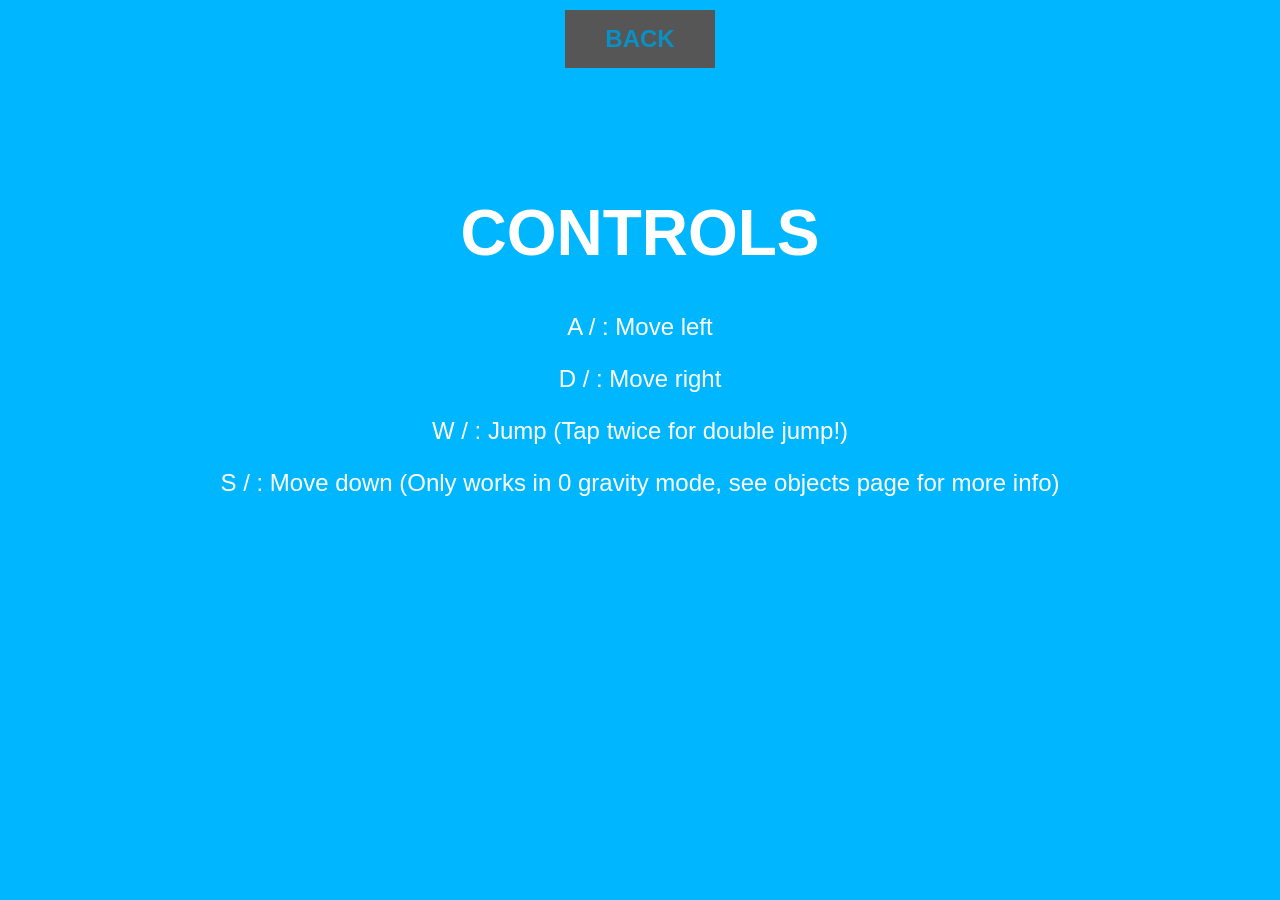
==== controls.html @ 10b3c56c "I added a new menu system where you can select into the game, view control hotkeys, and a "dictionar" ====
<!DOCTYPE html>
<html>
    <head>
        <title>MonoPlat Controls</title>
        <link rel ="stylesheet" href = "style.css">
    </head>
    <body>
        <a href="index.html"><button>BACK</button></a>
        <h1>CONTROLS</h1>
        <p>A / : Move left </p>
        <p>D / : Move right</p>
        <p>W / : Jump (Tap twice for double jump!)</p>
        <p>S / : Move down (Only works in 0 gravity mode, see objects page for more info)</p>
    </body>
</html>
---- style.css ----
html, body {
    margin: 0;
    overflow: hidden;
    background: #00b7ff;
    color: white;
    font-family: sans-serif;
    text-align: center;
}

canvas {
    display: block;
}

h1 {
    margin-top: 10%;
    font-size: 4em;
}

p {
    font-size: 1.5em;
}

button {
    display: block;
    margin: 10px auto;
    padding: 15px 40px;
    font-size: 1.5em;
    background: rgb(86, 86, 86);
    color: #0a90c5;
    border: none;
    cursor: pointer;
    font-weight: bold;
}

button:hover {
    background: #cce;
}

a {
    text-decoration: none;
}

#tile {
    width: 100px;
    height: 100px;
    margin-top: 30px;
    image-rendering: pixelated;
}

#display {
    transition: opacity .3s;
}
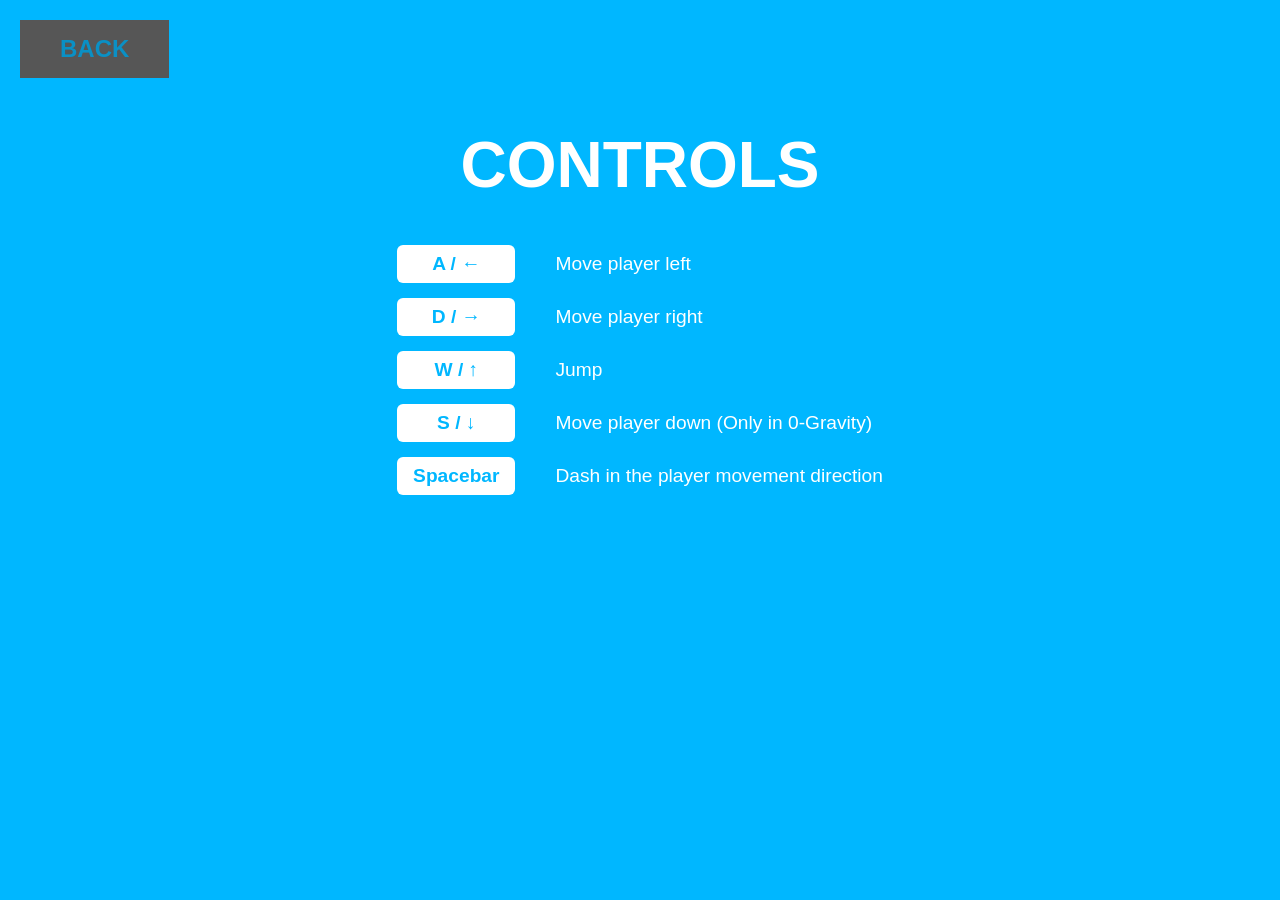
==== commit 07e474c1: "Added background image, flag image, revampled flag image. Polished the controls page to be better an" ====
--- a/controls.html
+++ b/controls.html
@@ -5,11 +5,25 @@
         <link rel ="stylesheet" href = "style.css">
     </head>
     <body>
-        <a href="index.html"><button>BACK</button></a>
+        <a href = "index.html"><button class = "back">BACK</button></a>
         <h1>CONTROLS</h1>
-        <p>A / : Move left </p>
-        <p>D / : Move right</p>
-        <p>W / : Jump (Tap twice for double jump!)</p>
-        <p>S / : Move down (Only works in 0 gravity mode, see objects page for more info)</p>
+        <div class = "controlsDisplay">
+            
+            <div class = "hotkey">A / ←</div>
+            <div class = "explanation">Move player left</div>
+
+            <div class = "hotkey">D / →</div>
+            <div class = "explanation">Move player right</div>
+
+            <div class = "hotkey">W / ↑</div>
+            <div class = "explanation">Jump</div>
+
+            <div class = "hotkey">S / ↓</div>
+            <div class = "explanation">Move player down (Only in 0-Gravity)</div>
+
+            <div class = "hotkey">Spacebar</div>
+            <div class = "explanation">Dash in the player movement direction</div>
+
+        </div>
     </body>
 </html>
--- a/style.css
+++ b/style.css
@@ -49,4 +49,36 @@
 
 #display {
     transition: opacity .3s;
+}
+
+.controlsDisplay {
+    display: grid;
+    grid-template-columns: auto auto;
+    gap: 15px 40px;
+    margin: 40px auto;
+    width: fit-content;
+    text-align: left;
+}
+
+.hotkey {
+    background: white;
+    color: #00b7ff;
+    padding: 8px 16px;
+    font-size: 1.2em;
+    font-weight: bold;
+    border-radius: 6px;
+    text-align: center;
+}
+
+.explanation {
+    font-size: 1.2em;
+    display: flex;
+    align-items: center;
+}
+
+.back {
+    position: absolute;
+    top: 20px;
+    left: 20px;
+    margin: 0;
 }
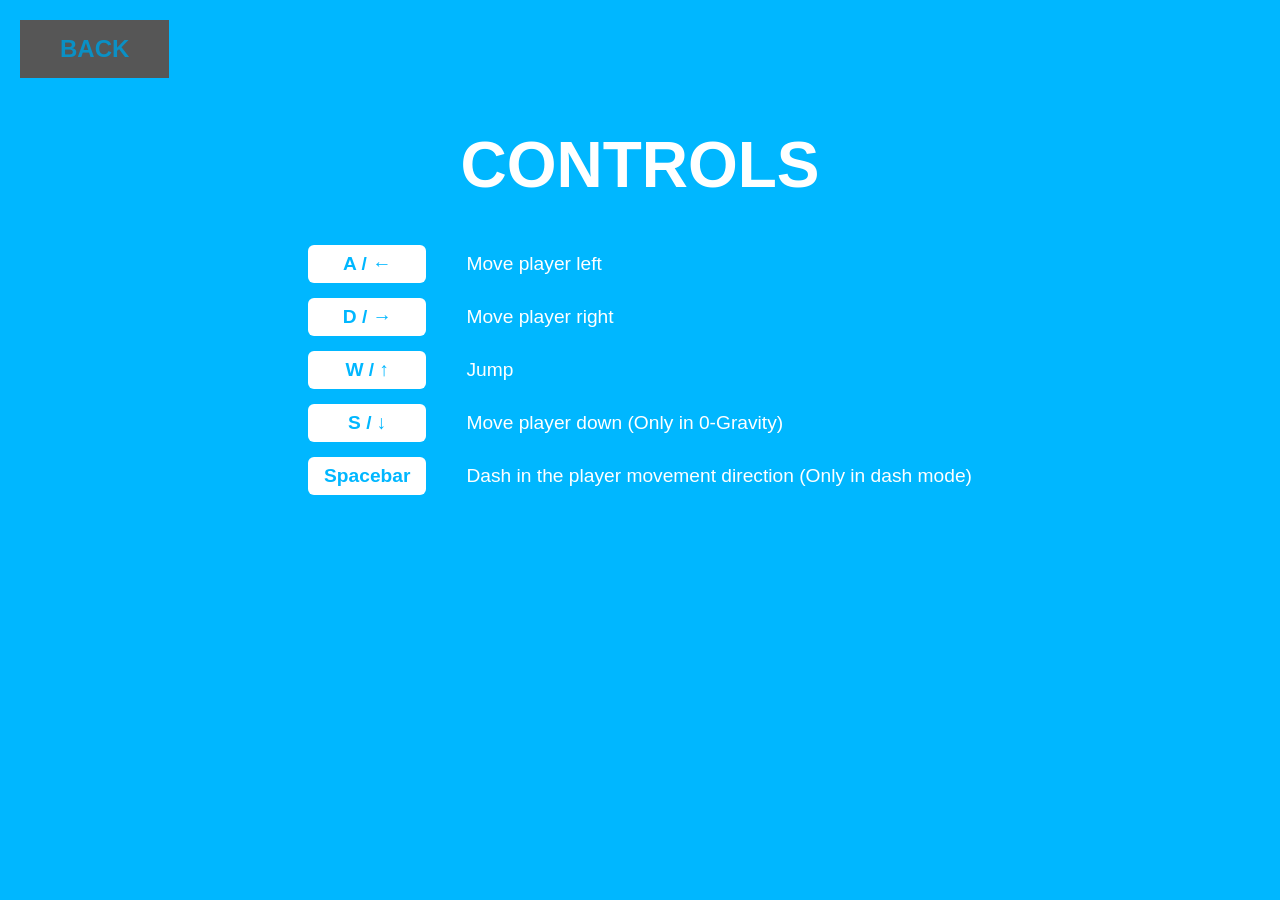
==== commit d7461d4d: "Added dash core to the object dictionary page, created a victory page, and added 2 hard levels, and " ====
--- a/controls.html
+++ b/controls.html
@@ -22,7 +22,7 @@
             <div class = "explanation">Move player down (Only in 0-Gravity)</div>
 
             <div class = "hotkey">Spacebar</div>
-            <div class = "explanation">Dash in the player movement direction</div>
+            <div class = "explanation">Dash in the player movement direction (Only in dash mode)</div>
 
         </div>
     </body>
